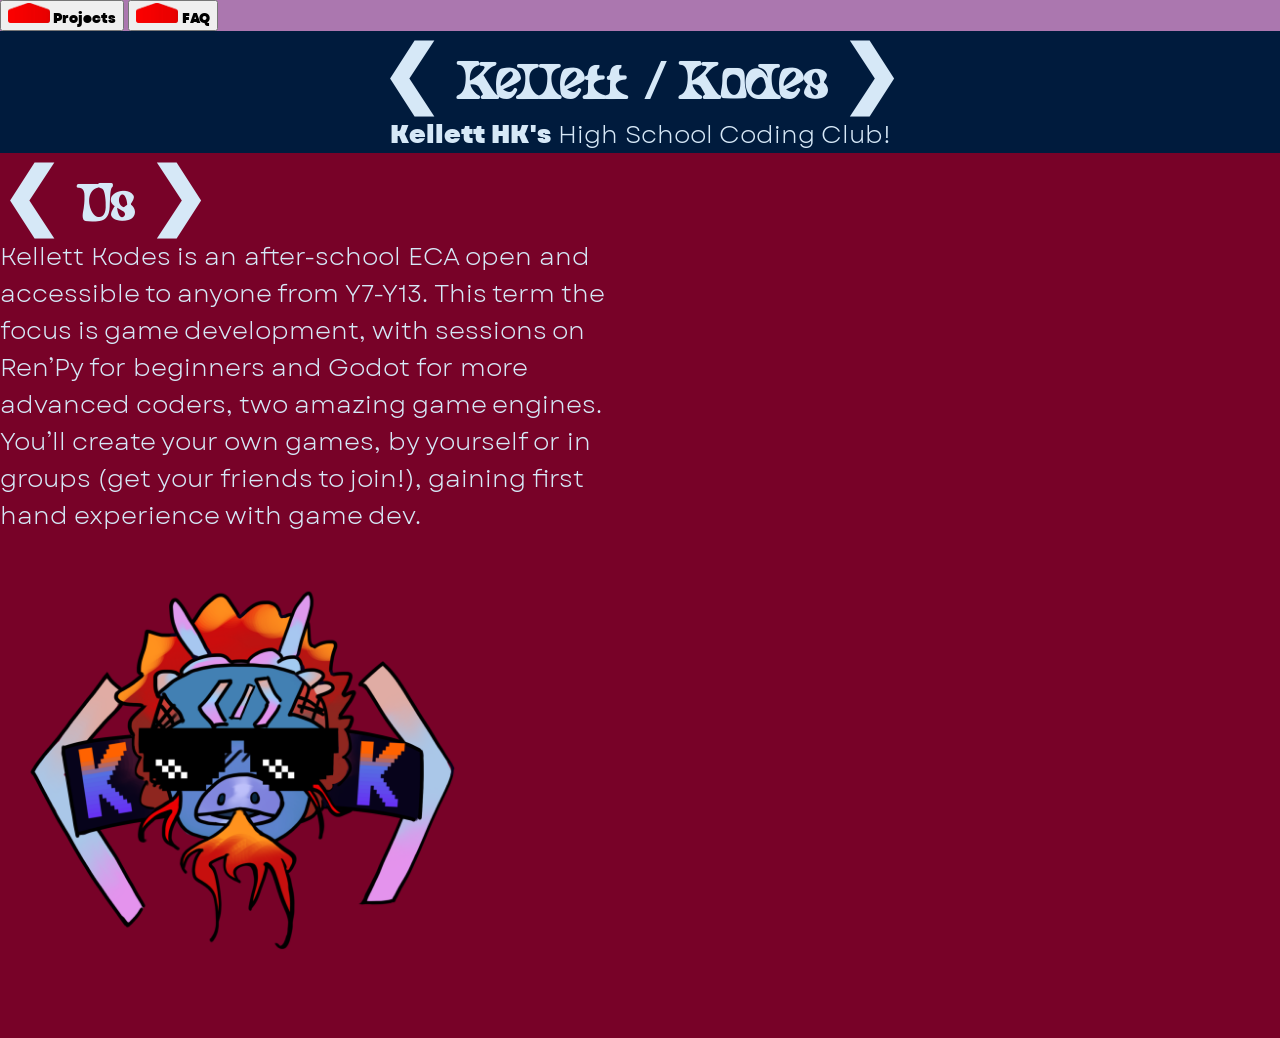
==== index.html @ 92d66545 "Worked on About Us section and created new inline block css tags" ====
<!DOCTYPE html>
<html>
    <head>
        <link rel="stylesheet" href="stylesheet.css">
        <title>Kellett Kodes</title>
        <script src="script.js" defer></script>
        <meta charset="utf-8">
        <link rel="icon" type="image/x-icon" href="dragon_logo.png">
    </head>
    <body>
        <div class="page">
            <header class="page_header">
                <div class="header_div">
                    <button type="button">
                        <span class='image'>
                            <img src="sticky_tab.png" height=20px alt="sticky tab picture">
                        </span>
                        <span class='text' style="font-family: Garet; font-weight: bold;">Projects</span>
                    </button>
                    <button type="button">
                        <span class='image'>
                            <img src="sticky_tab.png" height="20px" alt="sticky tab picture">
                        </span>
                        <span class='text' style="font-family: Garet; font-weight: bold;">FAQ</span>
                    </button>
                </div>
            </header>
            
            <div class="div_blue">
                <h1 style="text-align: center;">❮ Kellett / Kodes ❯</h1>
                <p style="text-align: center;"><span style="font-weight: bold;">Kellett HK's</span> High School Coding Club!</p>
            </div>
            <div class="div_red">
                <div class="half_split">
                    <h1>❮ Us ❯</h1>
                    <p>Kellett Kodes is an after-school ECA open and accessible to anyone from Y7-Y13. This term the focus is game development, with sessions on Ren’Py for beginners and Godot for more advanced coders, two amazing game engines. You’ll create your own games, by yourself or in groups (get your friends to join!), gaining first hand experience with game dev.</p>
                </div>
                <div class="half_split">
                    <img class="half_img" src="kellett kodes dragon.png">
                </div>
                
            </div>
            
            
            <footer class="page_footer">

            </footer>
        </div>
    </body>
</html>
---- stylesheet.css ----
body {
    margin: 0; /* Remove white space around page */
}

.page {
    display: grid;
    grid-template-rows: auto 1fr auto;
}

.page_header {
    position: sticky;
    top: 0;
    
}

@font-face {
  font-family: armiesDisplay;
  src: url(fonts/armies_display.ttf); 
}


@font-face {
  font-family: Garet;
  src: url(fonts/garet_book.ttf); 
  font-weight: normal;
}

@font-face {
  font-family: Garet;
  src: url(fonts/garet_heavy.ttf); 
  font-weight: bold;
}

h1 {
    font-family: armiesDisplay;
    font-size: 73px;
    padding: 0%;
    margin: 0%;
}

p {
    font-family: Garet;
    font-size: 25px;
    padding: 0%;
    margin: 0%;
}

.div_blue {
  background-color: #001b3d;
  color: #d6e8f7;
  
}

.div_red {
  background-color: #780228;
  color: #d6e8f7;
}

.header_div {
  background-color: #ab77af;
}

.half_split {
  display: inline-block;
  width: 650px;
}

.half_img {
  width: 500px;
}
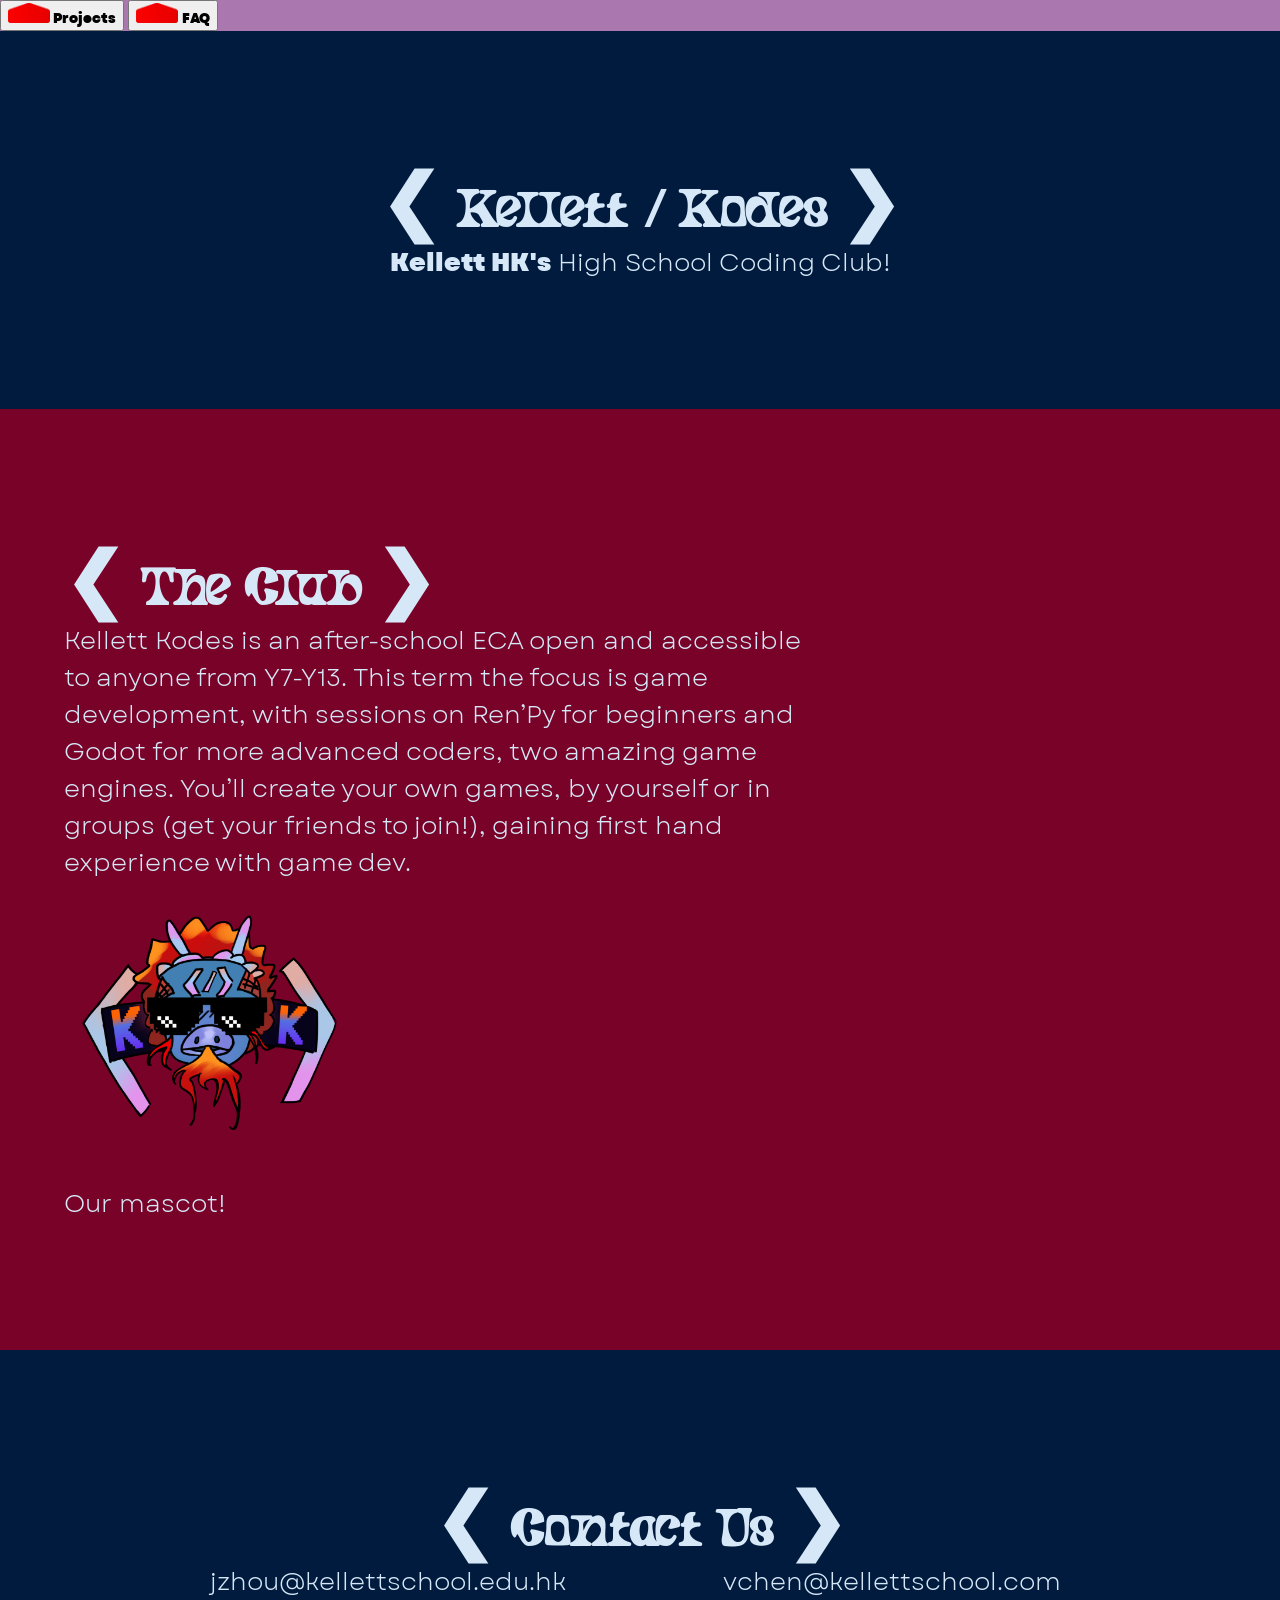
==== commit b143972a: "Added blank space around website sections, created Contact Us section too. Touched up the About Us s" ====
--- a/index.html
+++ b/index.html
@@ -25,20 +25,28 @@
                     </button>
                 </div>
             </header>
-            
-            <div class="div_blue">
+            <div class="title_page">
                 <h1 style="text-align: center;">❮ Kellett / Kodes ❯</h1>
                 <p style="text-align: center;"><span style="font-weight: bold;">Kellett HK's</span> High School Coding Club!</p>
             </div>
-            <div class="div_red">
-                <div class="half_split">
-                    <h1>❮ Us ❯</h1>
+            <div class="about_us">
+                <div class="three_quart_split">
+                    <h1>❮ The Club ❯</h1>
                     <p>Kellett Kodes is an after-school ECA open and accessible to anyone from Y7-Y13. This term the focus is game development, with sessions on Ren’Py for beginners and Godot for more advanced coders, two amazing game engines. You’ll create your own games, by yourself or in groups (get your friends to join!), gaining first hand experience with game dev.</p>
                 </div>
+                <div class="quart_split">
+                    <img class="half_img" src="kellett kodes dragon.png">
+                    <p>Our mascot!</p>
+                </div>
+            </div>
+            <div class="contact_us">
+                <h1>❮ Contact Us ❯</h1>
                 <div class="half_split">
-                    <img class="half_img" src="kellett kodes dragon.png">
+                    <p>jzhou@kellettschool.edu.hk</p>
                 </div>
-                
+                <div class="half_split">
+                    <p>vchen@kellettschool.com</p>
+                </div>
             </div>
             
             
--- a/stylesheet.css
+++ b/stylesheet.css
@@ -45,14 +45,24 @@
     margin: 0%;
 }
 
-.div_blue {
+.title_page {
+  padding: 10%;
   background-color: #001b3d;
   color: #d6e8f7;
-  
 }
 
-.div_red {
+.about_us {
+  padding-top: 10%;
+  padding-bottom: 10%;
+  padding-left: 5%;
   background-color: #780228;
+  color: #d6e8f7;
+}
+
+.contact_us {
+  text-align: center;
+  padding: 10%;
+  background-color: #001b3d;
   color: #d6e8f7;
 }
 
@@ -62,9 +72,21 @@
 
 .half_split {
   display: inline-block;
-  width: 650px;
+  width: 500px;
+}
+
+.three_quart_split {
+  display: inline-block;
+  width: 750px;
+}
+
+.quart_split {
+  display: inline-block;
+  width: 600px;
+  align-items: center;
 }
 
 .half_img {
-  width: 500px;
-}+  width: 300px;
+}
+
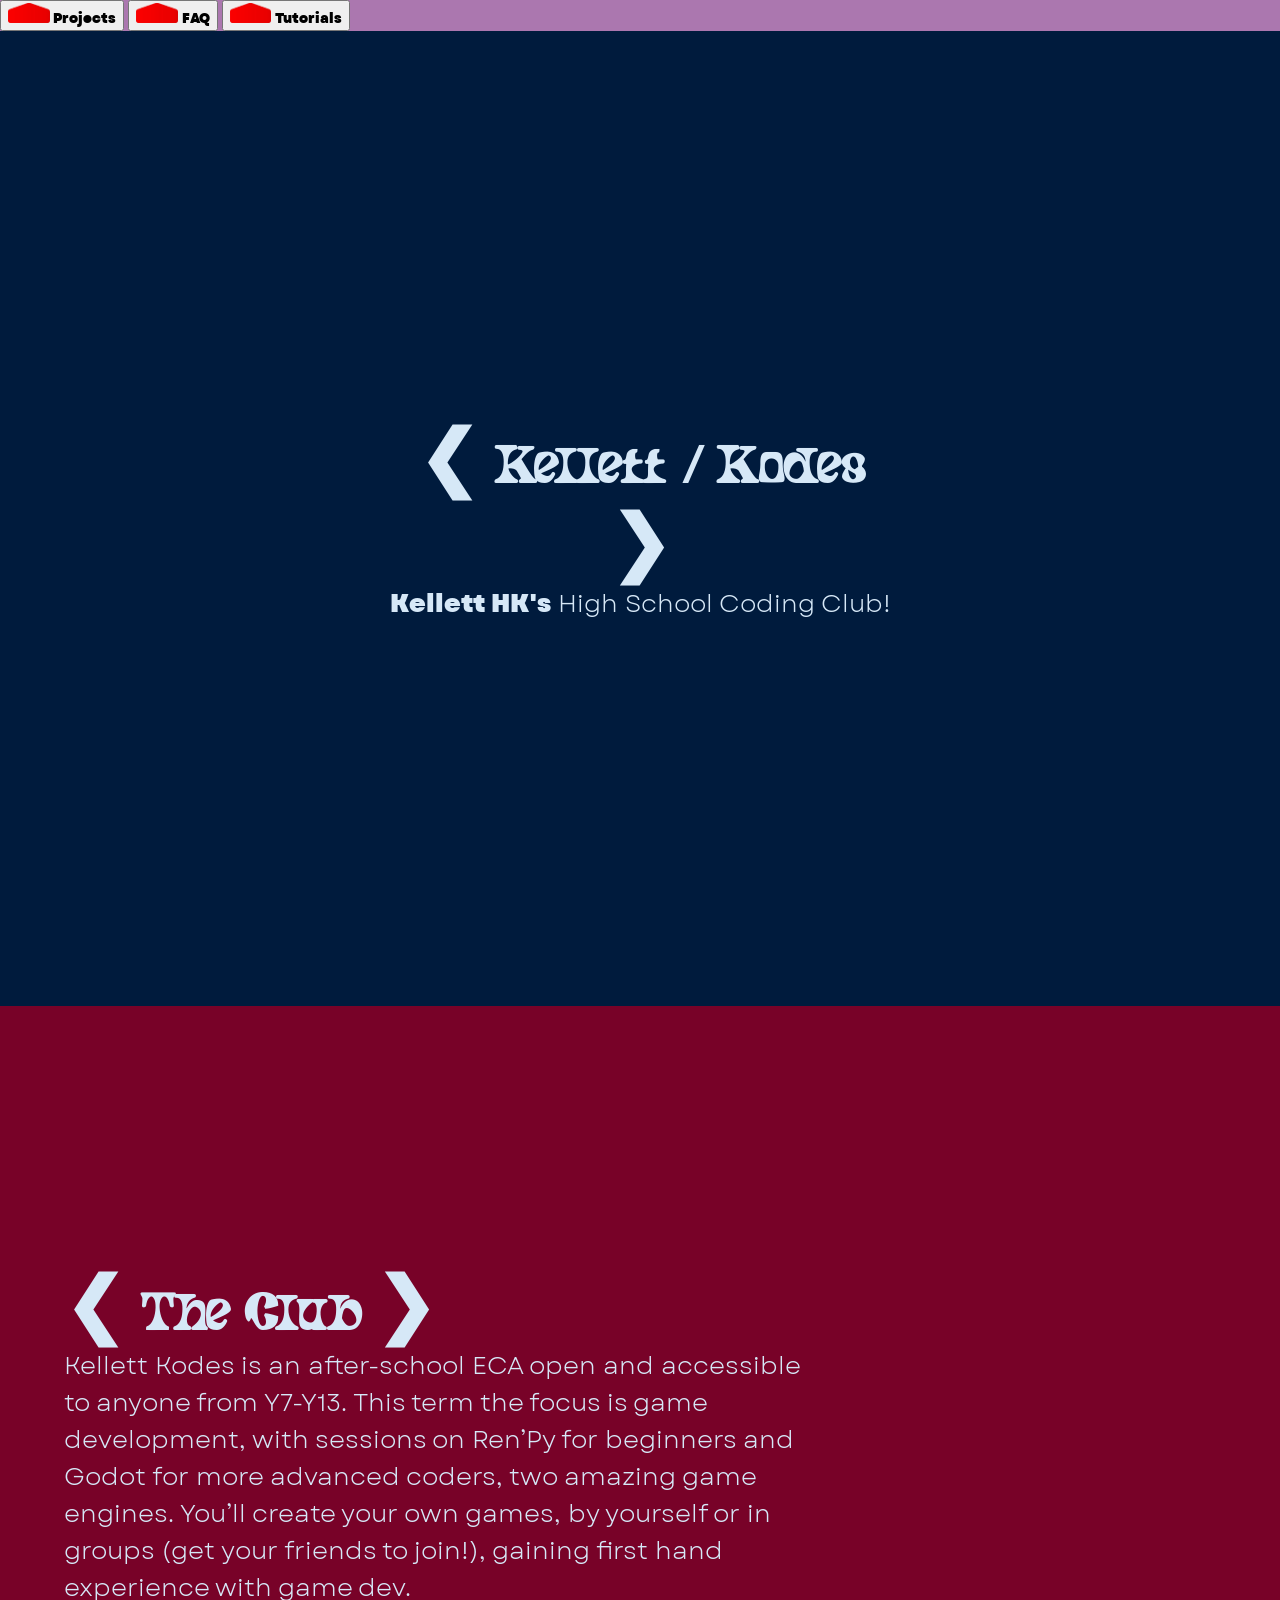
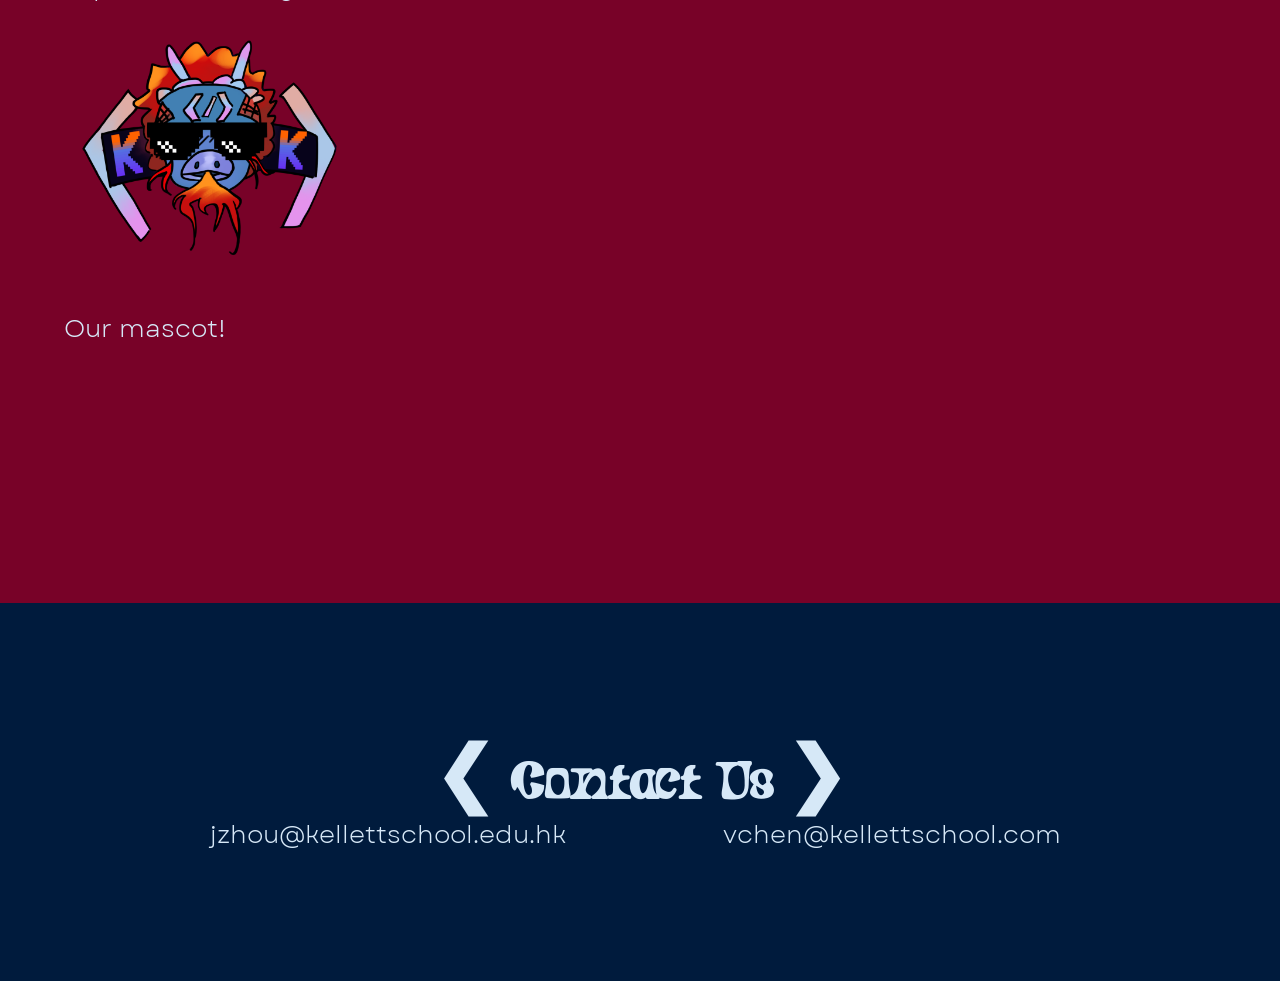
==== commit f36c967a: "Made new html page for presentations, embedded powerpoint presentation in" ====
--- a/index.html
+++ b/index.html
@@ -22,6 +22,12 @@
                             <img src="sticky_tab.png" height="20px" alt="sticky tab picture">
                         </span>
                         <span class='text' style="font-family: Garet; font-weight: bold;">FAQ</span>
+                    </button>
+                    <button onclick="openSlides()" type="button">
+                        <span class='image'>
+                            <img src="sticky_tab.png" height=20px alt="sticky tab picture">
+                        </span>
+                        <span class='text' style="font-family: Garet; font-weight: bold;">Tutorials</span>
                     </button>
                 </div>
             </header>
--- a/stylesheet.css
+++ b/stylesheet.css
@@ -46,14 +46,14 @@
 }
 
 .title_page {
-  padding: 10%;
+  padding: 30%;
   background-color: #001b3d;
   color: #d6e8f7;
 }
 
 .about_us {
-  padding-top: 10%;
-  padding-bottom: 10%;
+  padding-top: 20%;
+  padding-bottom: 20%;
   padding-left: 5%;
   background-color: #780228;
   color: #d6e8f7;
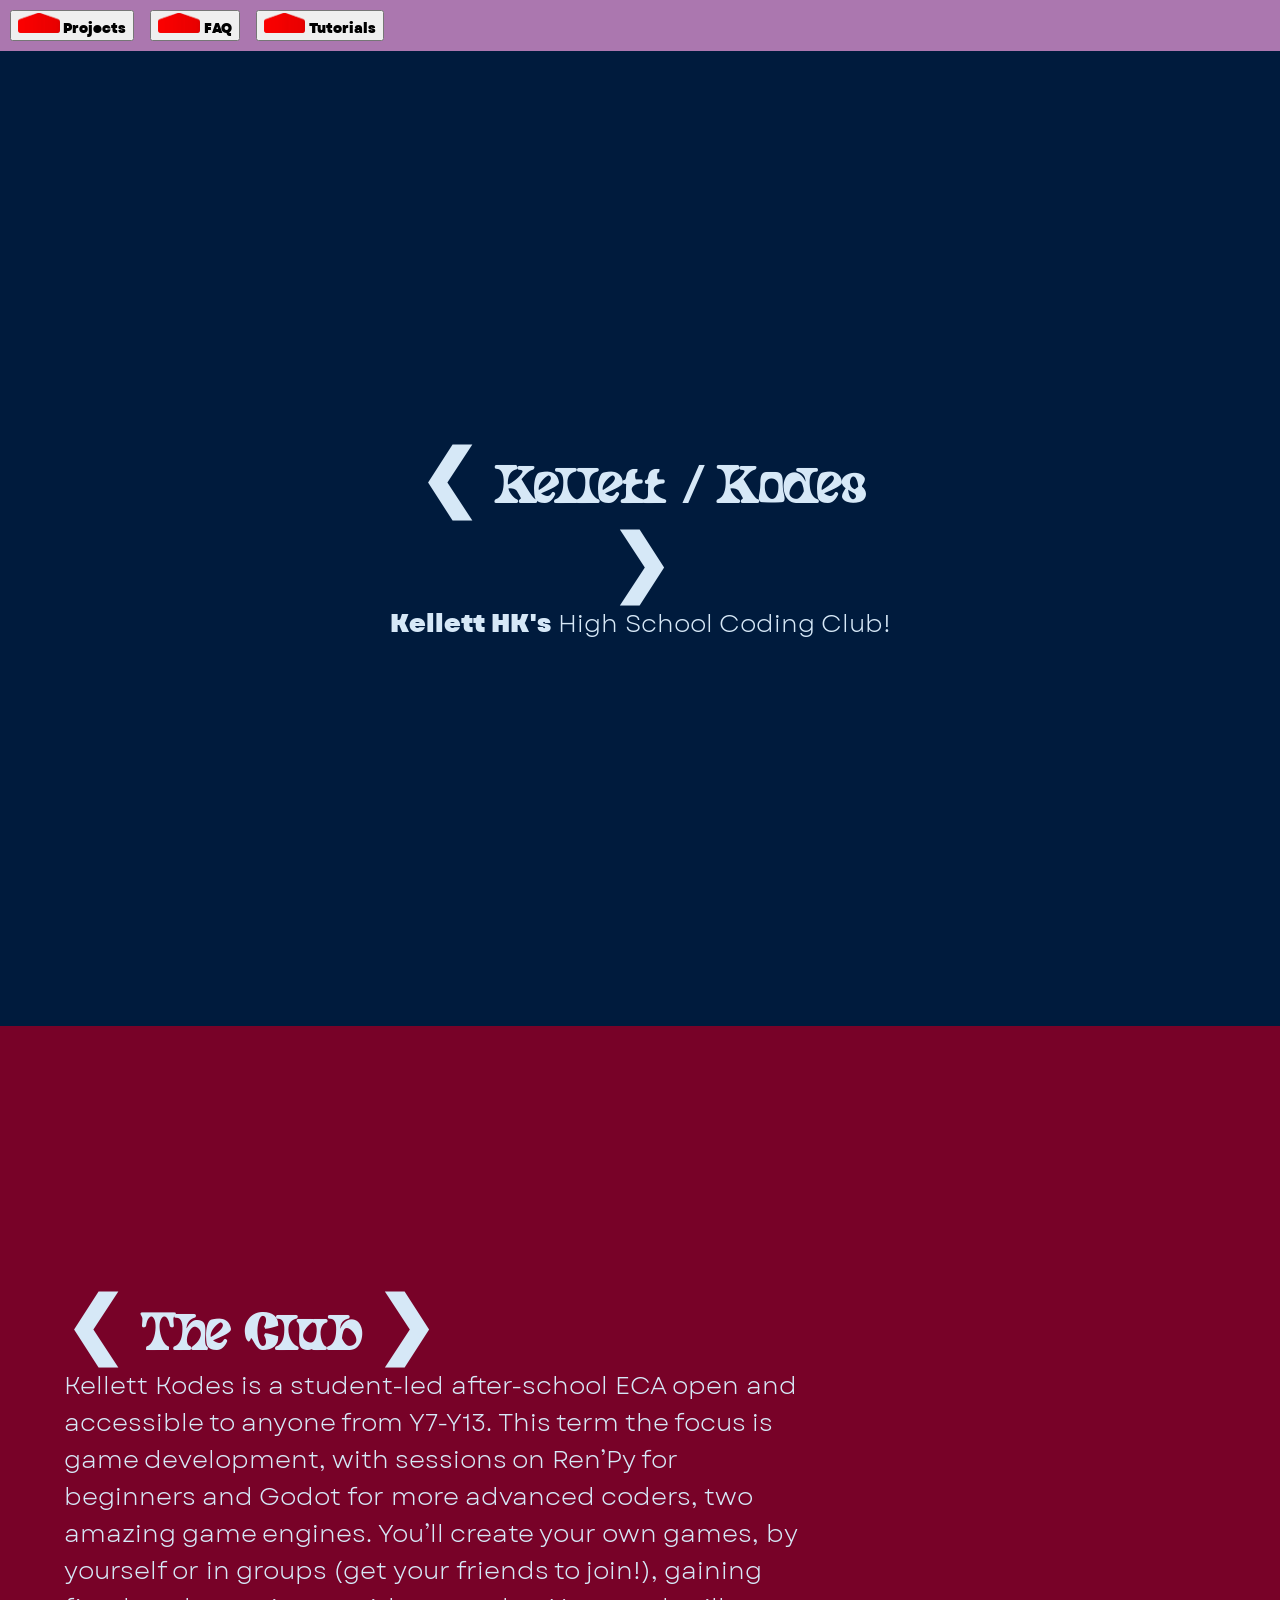
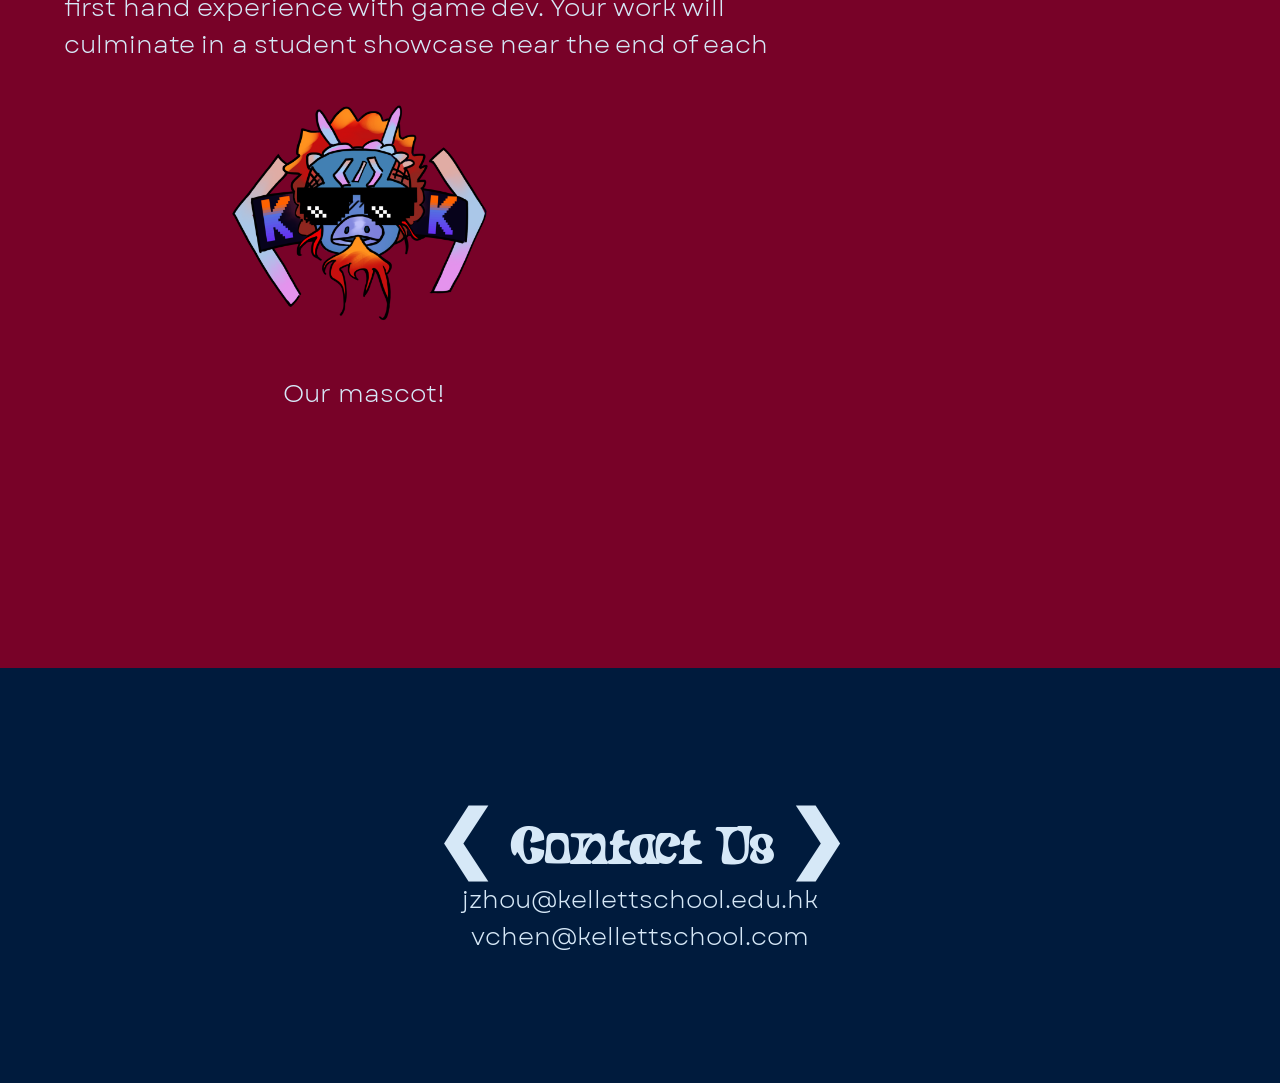
==== commit dd04a361: "Added overflow box for About Us section, and updated CSS to allow for better alignment. Mascot is no" ====
--- a/index.html
+++ b/index.html
@@ -38,11 +38,22 @@
             <div class="about_us">
                 <div class="three_quart_split">
                     <h1>❮ The Club ❯</h1>
-                    <p>Kellett Kodes is an after-school ECA open and accessible to anyone from Y7-Y13. This term the focus is game development, with sessions on Ren’Py for beginners and Godot for more advanced coders, two amazing game engines. You’ll create your own games, by yourself or in groups (get your friends to join!), gaining first hand experience with game dev.</p>
+                    <div style="height:300px;width:750px;overflow:auto;">
+                        <p>
+                            Kellett Kodes is a student-led after-school ECA open and accessible to anyone from Y7-Y13. 
+                            This term the focus is game development, with sessions on Ren’Py for beginners and Godot for more advanced coders, two amazing game engines. 
+                            You’ll create your own games, by yourself or in groups (get your friends to join!), gaining first hand experience with game dev. 
+                            Your work will culminate in a student showcase near the end of each term! The best projects will win prizes such as games, desktop gear, and grants for the game to be uploaded to steam.
+                             There may be free food!
+                            <br>For new coders, we offer lunchtime programming sessions on the side, so don’t worry if you can’t code yet!
+                            The skills these mini lessons teach are completely transferrable to the after-school game development sessions, so everyone will gain something from this program.
+                            Moreover, we’ll provide an overwhelming amount of resources for you to learn programming in your free time.
+                        </p>
+                    </div>
                 </div>
                 <div class="quart_split">
                     <img class="half_img" src="kellett kodes dragon.png">
-                    <p>Our mascot!</p>
+                    <p >Our mascot!</p>
                 </div>
             </div>
             <div class="contact_us">
--- a/stylesheet.css
+++ b/stylesheet.css
@@ -10,7 +10,6 @@
 .page_header {
     position: sticky;
     top: 0;
-    
 }
 
 @font-face {
@@ -68,25 +67,48 @@
 
 .header_div {
   background-color: #ab77af;
+  padding: 10px;
+  display: flex;
+  flex-direction: row;
+  gap: 16px;
 }
 
 .half_split {
   display: inline-block;
-  width: 500px;
+  width: 50%;
+  justify-items: center;
+  text-align: center;
 }
 
 .three_quart_split {
   display: inline-block;
   width: 750px;
+  justify-items: center;
 }
 
 .quart_split {
   display: inline-block;
   width: 600px;
   align-items: center;
+  justify-items: center;
+  text-align: center;
 }
 
 .half_img {
   width: 300px;
 }
 
+.renpy_section {
+  background-color: #001b3d;
+  padding: 10%;
+  align-items: center;
+  justify-items: center;
+}
+
+.godot_section {
+  background-color: #780228;
+  padding: 10%;
+  align-items: center;
+  justify-items: center;
+}
+
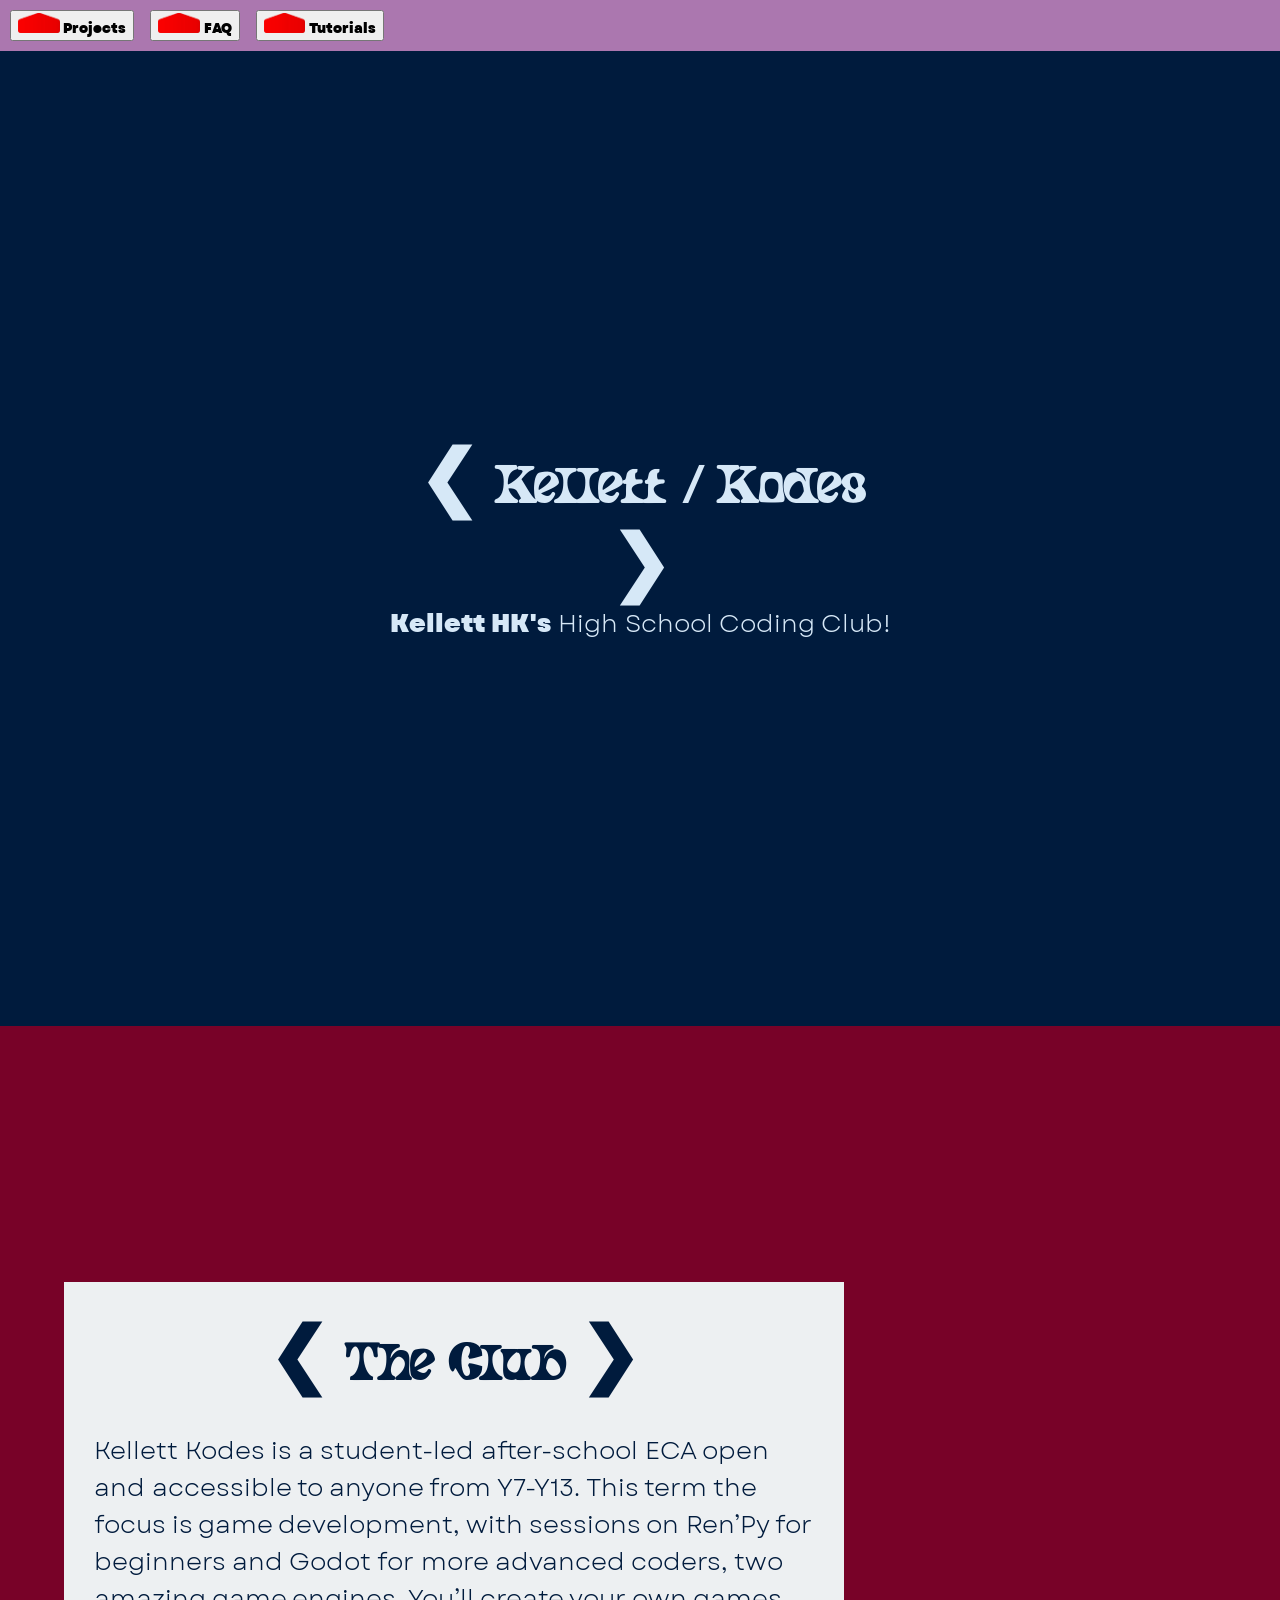
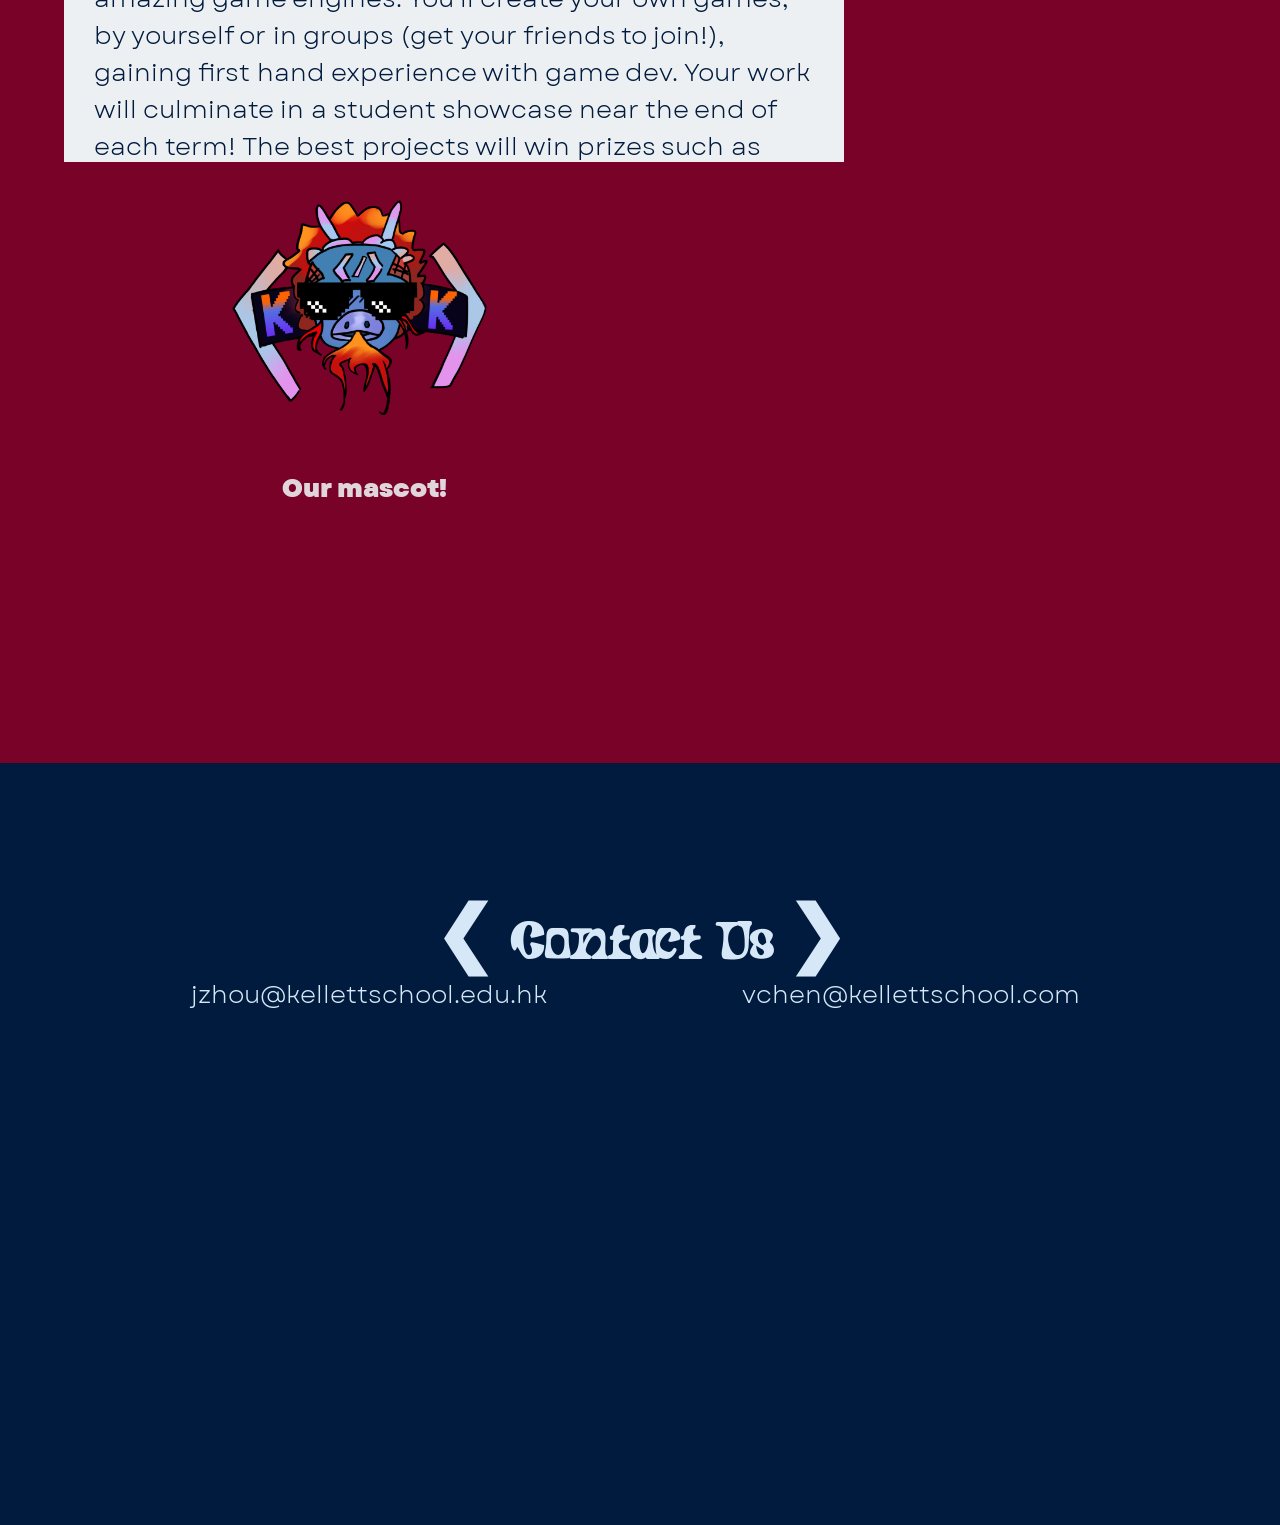
==== commit c6d8ec68: "Worked on CSS again. Now the 'The Club' section appears to stay on top of the description scrolling " ====
--- a/index.html
+++ b/index.html
@@ -37,14 +37,16 @@
             </div>
             <div class="about_us">
                 <div class="three_quart_split">
-                    <h1>❮ The Club ❯</h1>
-                    <div style="height:300px;width:750px;overflow:auto;">
-                        <p>
+                    <div style="height:60px;width:720px;overflow:auto;background-color: #edf0f2;padding:4%;">
+                        <h1 style="text-align: center;">❮ The Club ❯</h1>
+                    </div>
+                    <div style="height:300px;width:720px;overflow:auto;background-color: #edf0f2;padding:4%;">
+                        <p style="font-size: 25px">
                             Kellett Kodes is a student-led after-school ECA open and accessible to anyone from Y7-Y13. 
                             This term the focus is game development, with sessions on Ren’Py for beginners and Godot for more advanced coders, two amazing game engines. 
                             You’ll create your own games, by yourself or in groups (get your friends to join!), gaining first hand experience with game dev. 
                             Your work will culminate in a student showcase near the end of each term! The best projects will win prizes such as games, desktop gear, and grants for the game to be uploaded to steam.
-                             There may be free food!
+                             There may be free food!<br>
                             <br>For new coders, we offer lunchtime programming sessions on the side, so don’t worry if you can’t code yet!
                             The skills these mini lessons teach are completely transferrable to the after-school game development sessions, so everyone will gain something from this program.
                             Moreover, we’ll provide an overwhelming amount of resources for you to learn programming in your free time.
@@ -53,16 +55,16 @@
                 </div>
                 <div class="quart_split">
                     <img class="half_img" src="kellett kodes dragon.png">
-                    <p >Our mascot!</p>
+                    <p style="color: #edf0f2e2; font-weight: bold;">Our mascot!</p>
                 </div>
             </div>
             <div class="contact_us">
                 <h1>❮ Contact Us ❯</h1>
                 <div class="half_split">
-                    <p>jzhou@kellettschool.edu.hk</p>
+                    <p style="padding-right:5%">jzhou@kellettschool.edu.hk</p>
                 </div>
                 <div class="half_split">
-                    <p>vchen@kellettschool.com</p>
+                    <p style="padding-left: 5%">vchen@kellettschool.com</p>
                 </div>
             </div>
             
--- a/stylesheet.css
+++ b/stylesheet.css
@@ -55,12 +55,13 @@
   padding-bottom: 20%;
   padding-left: 5%;
   background-color: #780228;
-  color: #d6e8f7;
+  color:#001b3d;
 }
 
 .contact_us {
   text-align: center;
-  padding: 10%;
+  padding-top: 10%;
+  padding-bottom: 40%;
   background-color: #001b3d;
   color: #d6e8f7;
 }
@@ -75,8 +76,7 @@
 
 .half_split {
   display: inline-block;
-  width: 50%;
-  justify-items: center;
+  width: 40%;
   text-align: center;
 }
 
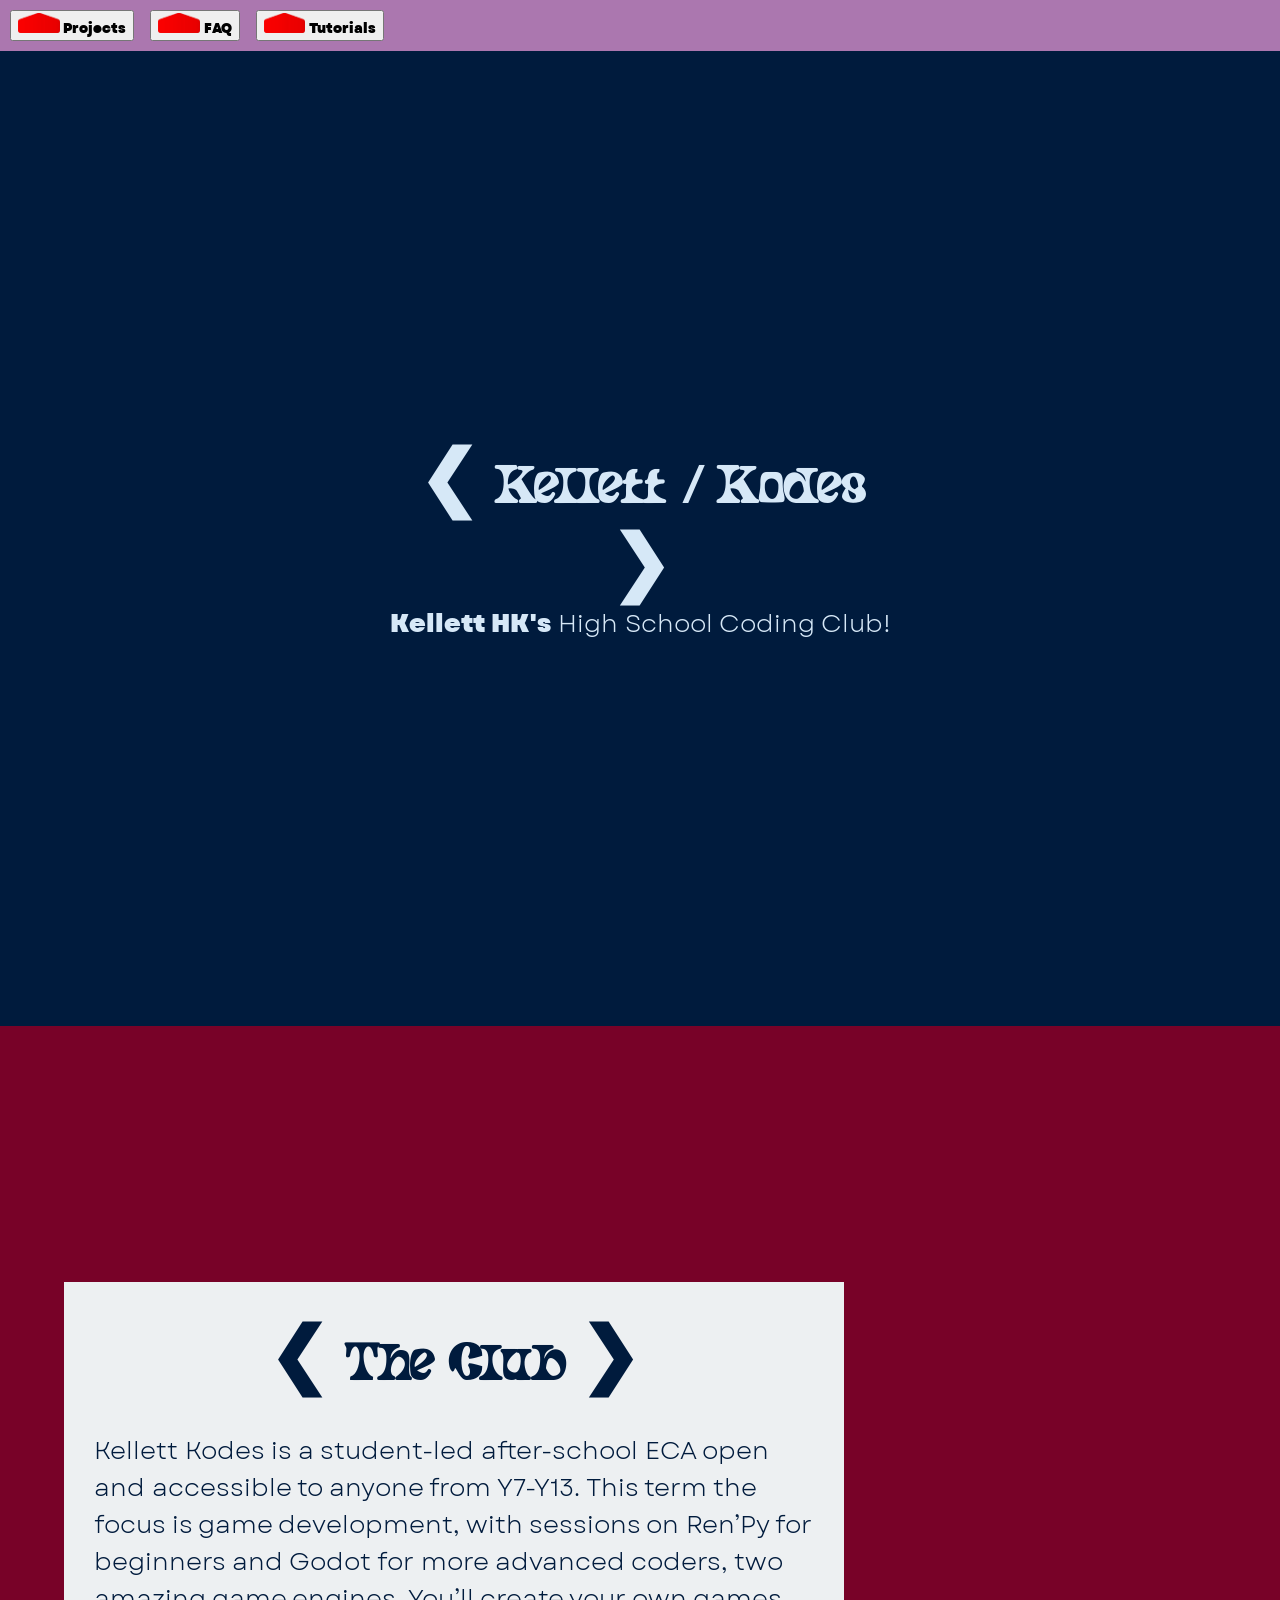
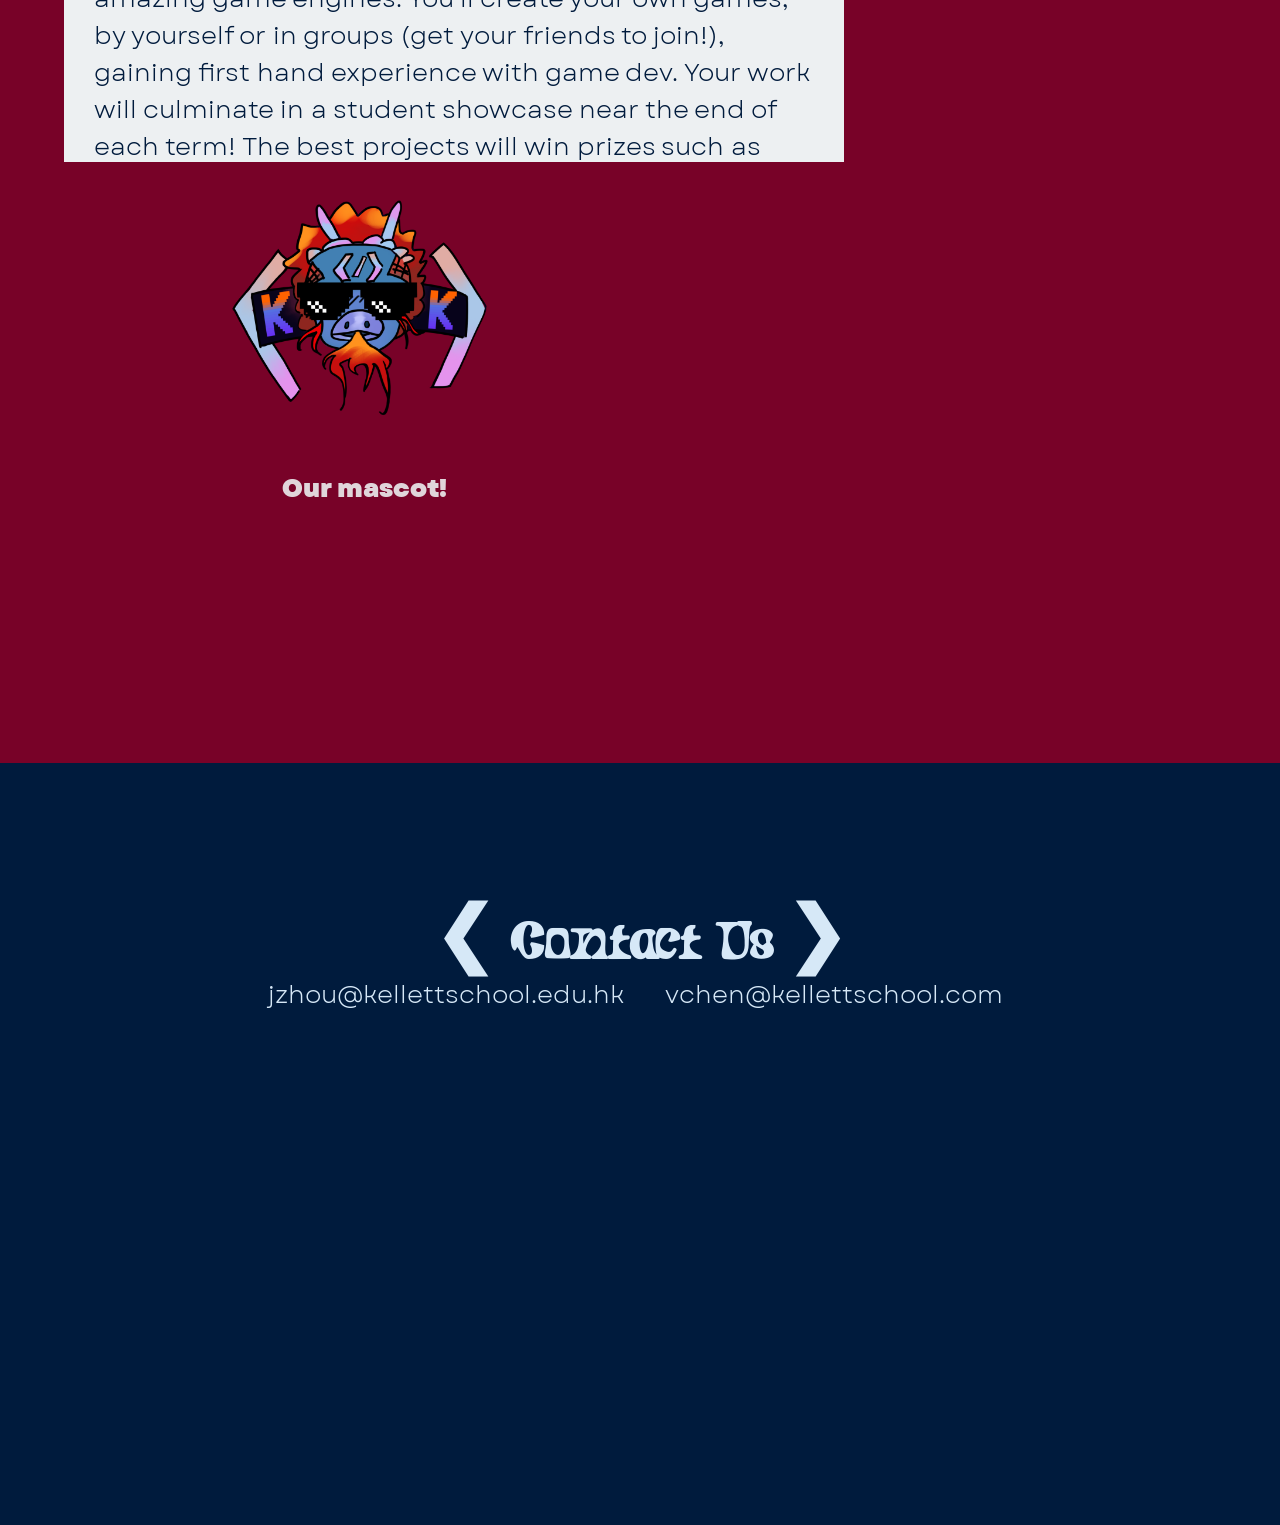
==== commit 739857f2: "Added 'Kellett Kodes' to page header, made new css for the contact us section due to conflict with p" ====
--- a/index.html
+++ b/index.html
@@ -60,11 +60,11 @@
             </div>
             <div class="contact_us">
                 <h1>❮ Contact Us ❯</h1>
-                <div class="half_split">
-                    <p style="padding-right:5%">jzhou@kellettschool.edu.hk</p>
+                <div class="contact_us_split">
+                    <p padding-right:5%;>jzhou@kellettschool.edu.hk</p>
                 </div>
-                <div class="half_split">
-                    <p style="padding-left: 5%">vchen@kellettschool.com</p>
+                <div class="contact_us_split">
+                    <p padding-left:5%;>vchen@kellettschool.com</p>
                 </div>
             </div>
             
--- a/stylesheet.css
+++ b/stylesheet.css
@@ -76,7 +76,13 @@
 
 .half_split {
   display: inline-block;
-  width: 40%;
+  width: 50%;
+  text-align: center;
+}
+
+.contact_us_split {
+  display: inline-block;
+  width: 30%;
   text-align: center;
 }
 
@@ -103,6 +109,7 @@
   padding: 10%;
   align-items: center;
   justify-items: center;
+  color: #edf0f2;
 }
 
 .godot_section {
@@ -110,5 +117,6 @@
   padding: 10%;
   align-items: center;
   justify-items: center;
+  color: #edf0f2;
 }
 
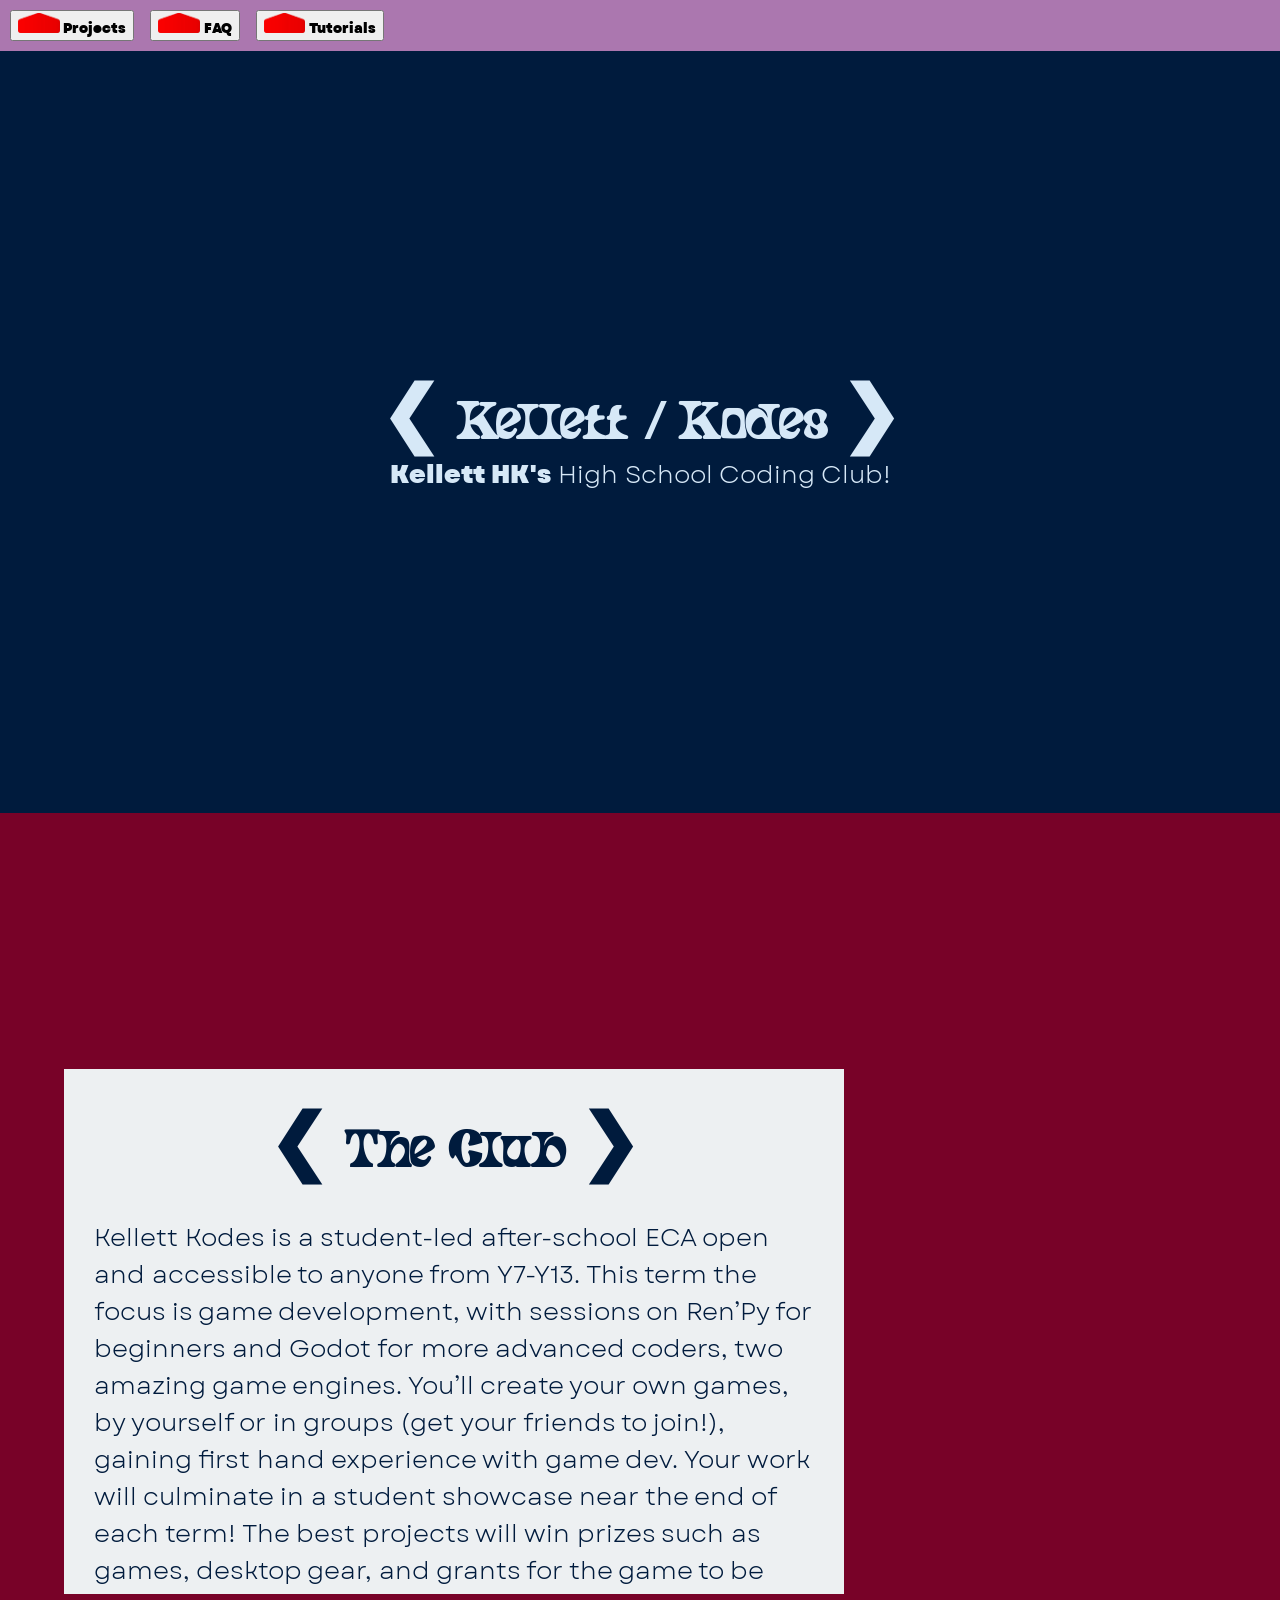
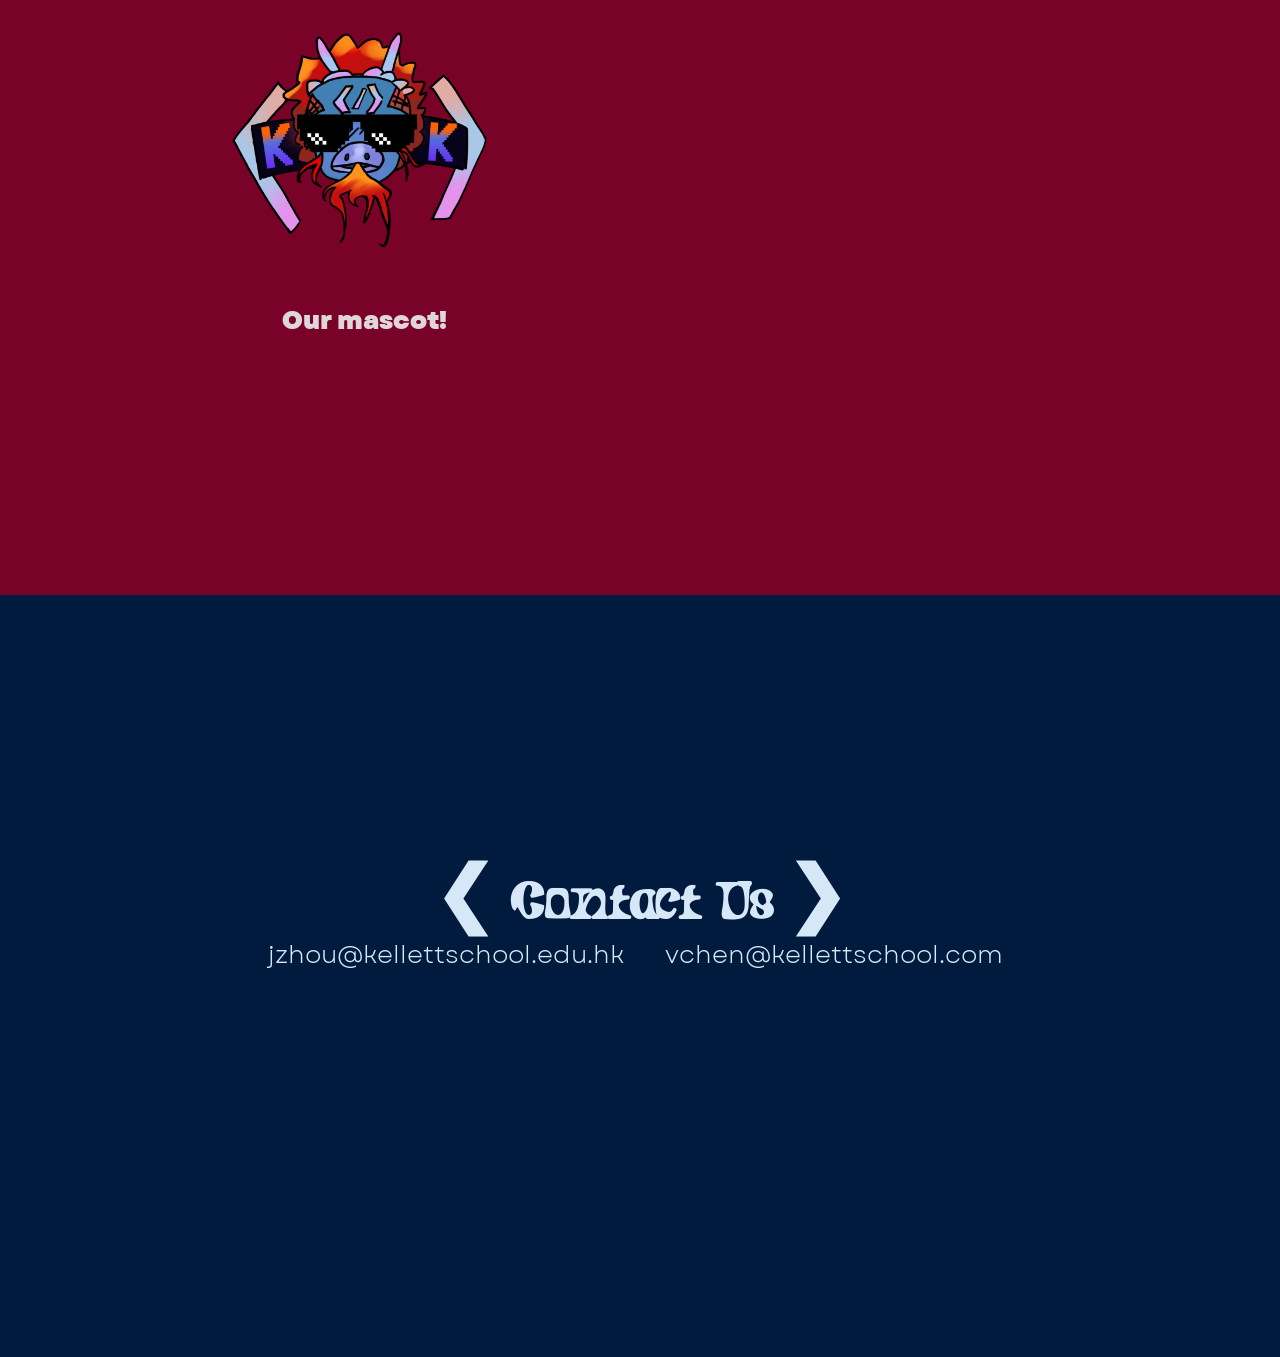
==== commit 634559d3: "Aesthetic adjustments for spacing" ====
--- a/index.html
+++ b/index.html
@@ -40,7 +40,7 @@
                     <div style="height:60px;width:720px;overflow:auto;background-color: #edf0f2;padding:4%;">
                         <h1 style="text-align: center;">❮ The Club ❯</h1>
                     </div>
-                    <div style="height:300px;width:720px;overflow:auto;background-color: #edf0f2;padding:4%;">
+                    <div style="height:300px;width:720px;overflow:auto;background-color: #edf0f2;padding:4%;padding-bottom:10%;">
                         <p style="font-size: 25px">
                             Kellett Kodes is a student-led after-school ECA open and accessible to anyone from Y7-Y13. 
                             This term the focus is game development, with sessions on Ren’Py for beginners and Godot for more advanced coders, two amazing game engines. 
--- a/stylesheet.css
+++ b/stylesheet.css
@@ -45,7 +45,7 @@
 }
 
 .title_page {
-  padding: 30%;
+  padding: 25%;
   background-color: #001b3d;
   color: #d6e8f7;
 }
@@ -60,8 +60,8 @@
 
 .contact_us {
   text-align: center;
-  padding-top: 10%;
-  padding-bottom: 40%;
+  padding-top: 20%;
+  padding-bottom: 30%;
   background-color: #001b3d;
   color: #d6e8f7;
 }
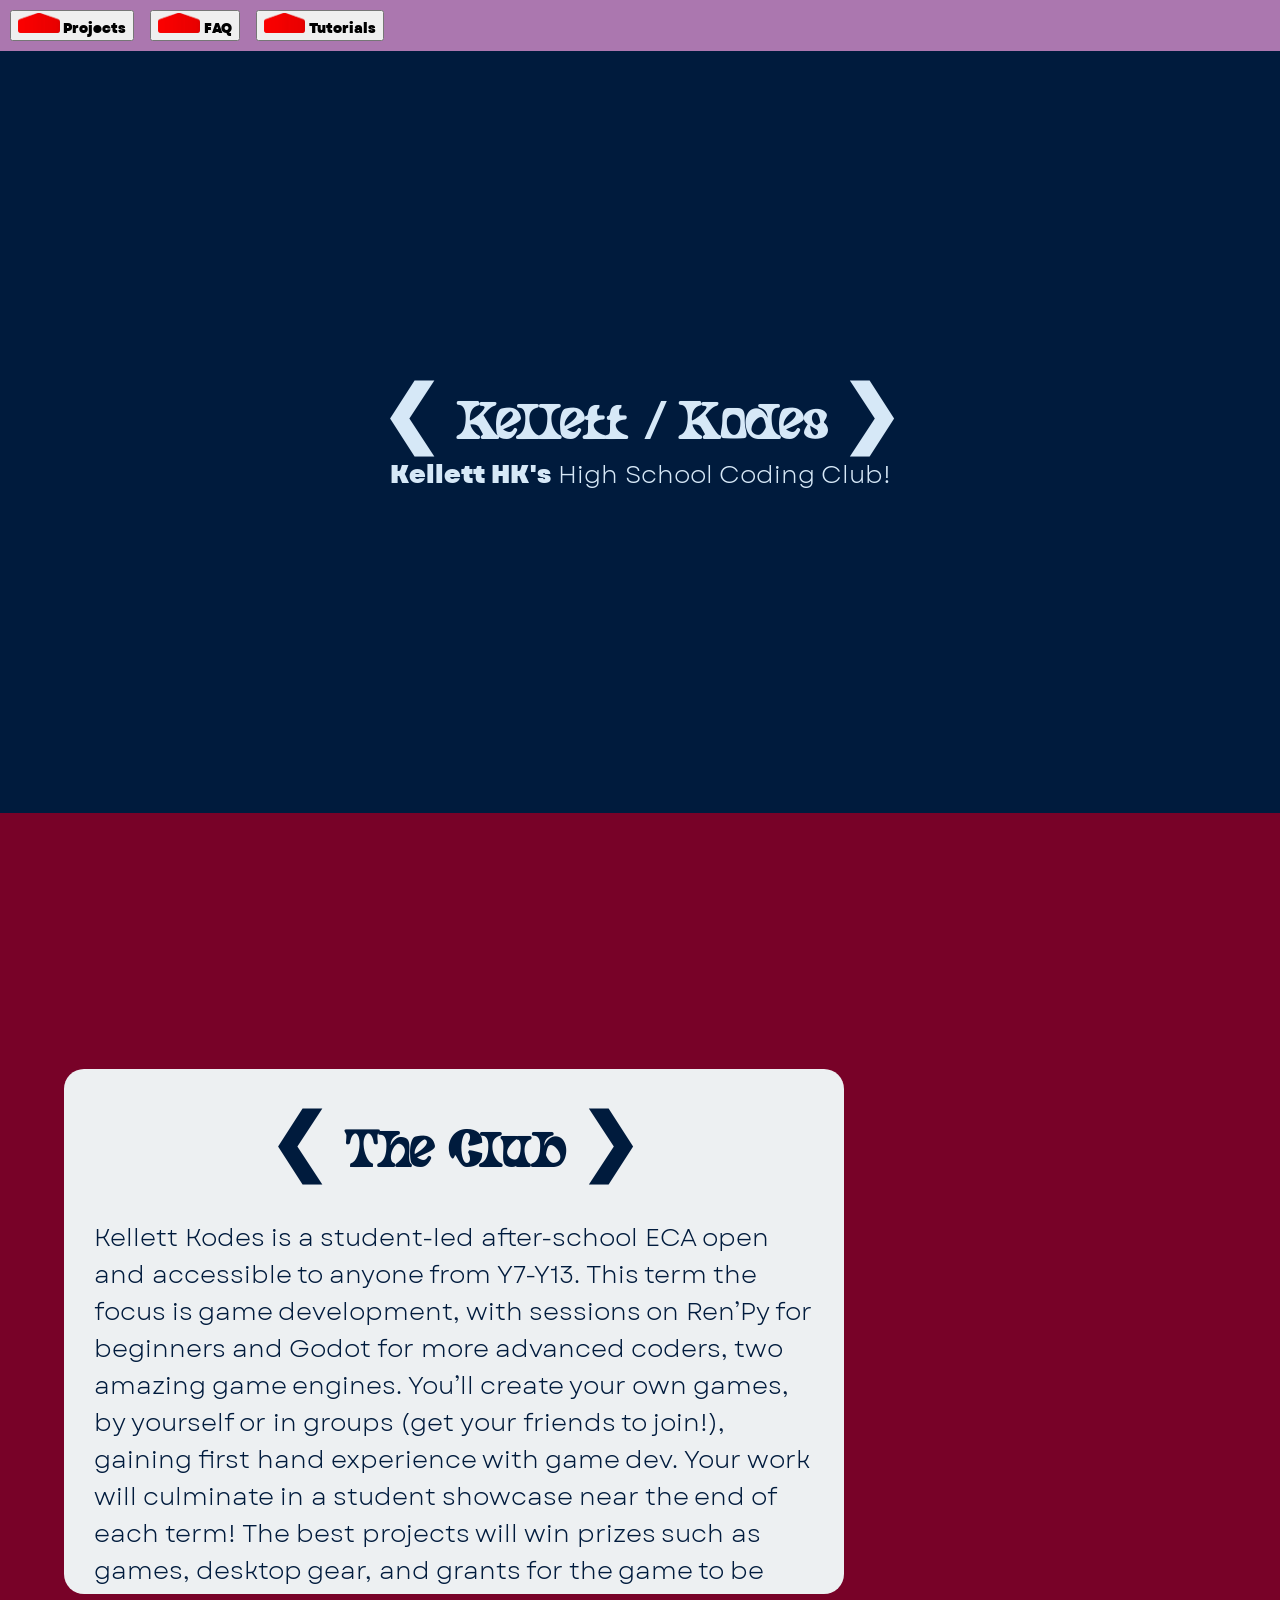
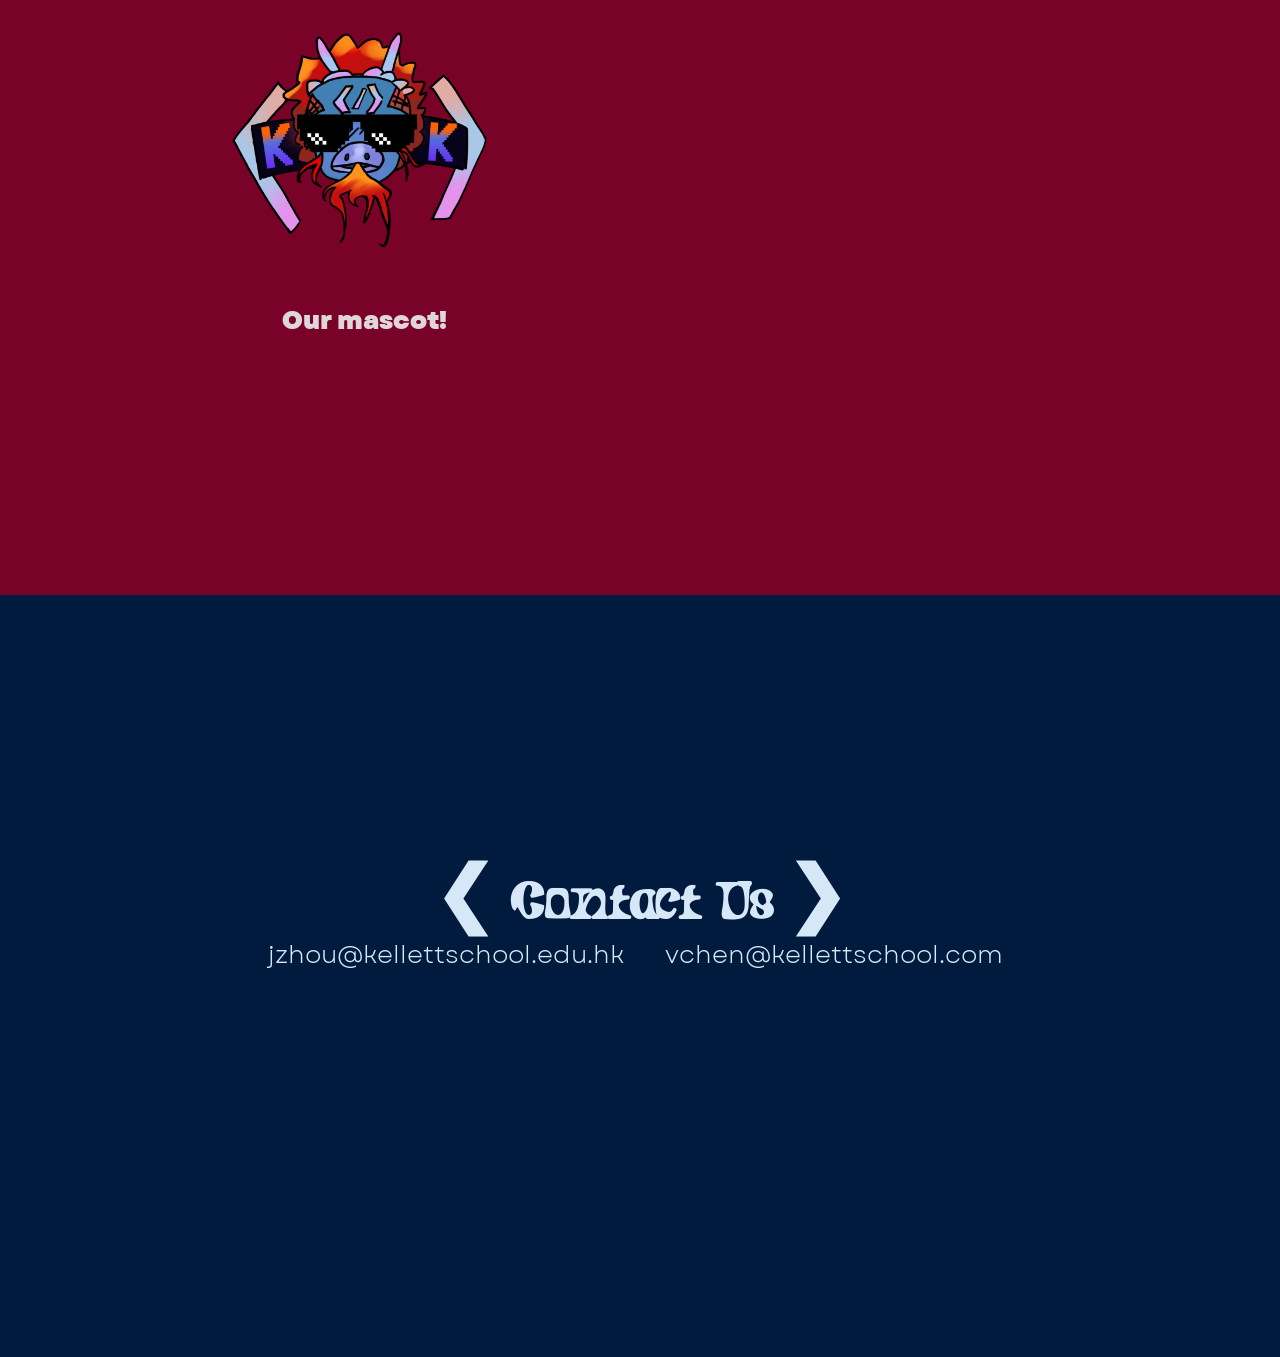
==== commit bed34e3e: "Changed border radius to make About Us paragraph container rounded" ====
--- a/index.html
+++ b/index.html
@@ -37,10 +37,10 @@
             </div>
             <div class="about_us">
                 <div class="three_quart_split">
-                    <div style="height:60px;width:720px;overflow:auto;background-color: #edf0f2;padding:4%;">
+                    <div style="height:60px;width:720px;overflow:auto;background-color: #edf0f2;padding:4%;border-top-left-radius:20px;border-top-right-radius:20px;">
                         <h1 style="text-align: center;">❮ The Club ❯</h1>
                     </div>
-                    <div style="height:300px;width:720px;overflow:auto;background-color: #edf0f2;padding:4%;padding-bottom:10%;">
+                    <div style="height:300px;width:720px;overflow:auto;background-color: #edf0f2;padding:4%;padding-bottom:10%;border-bottom-left-radius:20px;border-bottom-right-radius:20px;">
                         <p style="font-size: 25px">
                             Kellett Kodes is a student-led after-school ECA open and accessible to anyone from Y7-Y13. 
                             This term the focus is game development, with sessions on Ren’Py for beginners and Godot for more advanced coders, two amazing game engines. 
